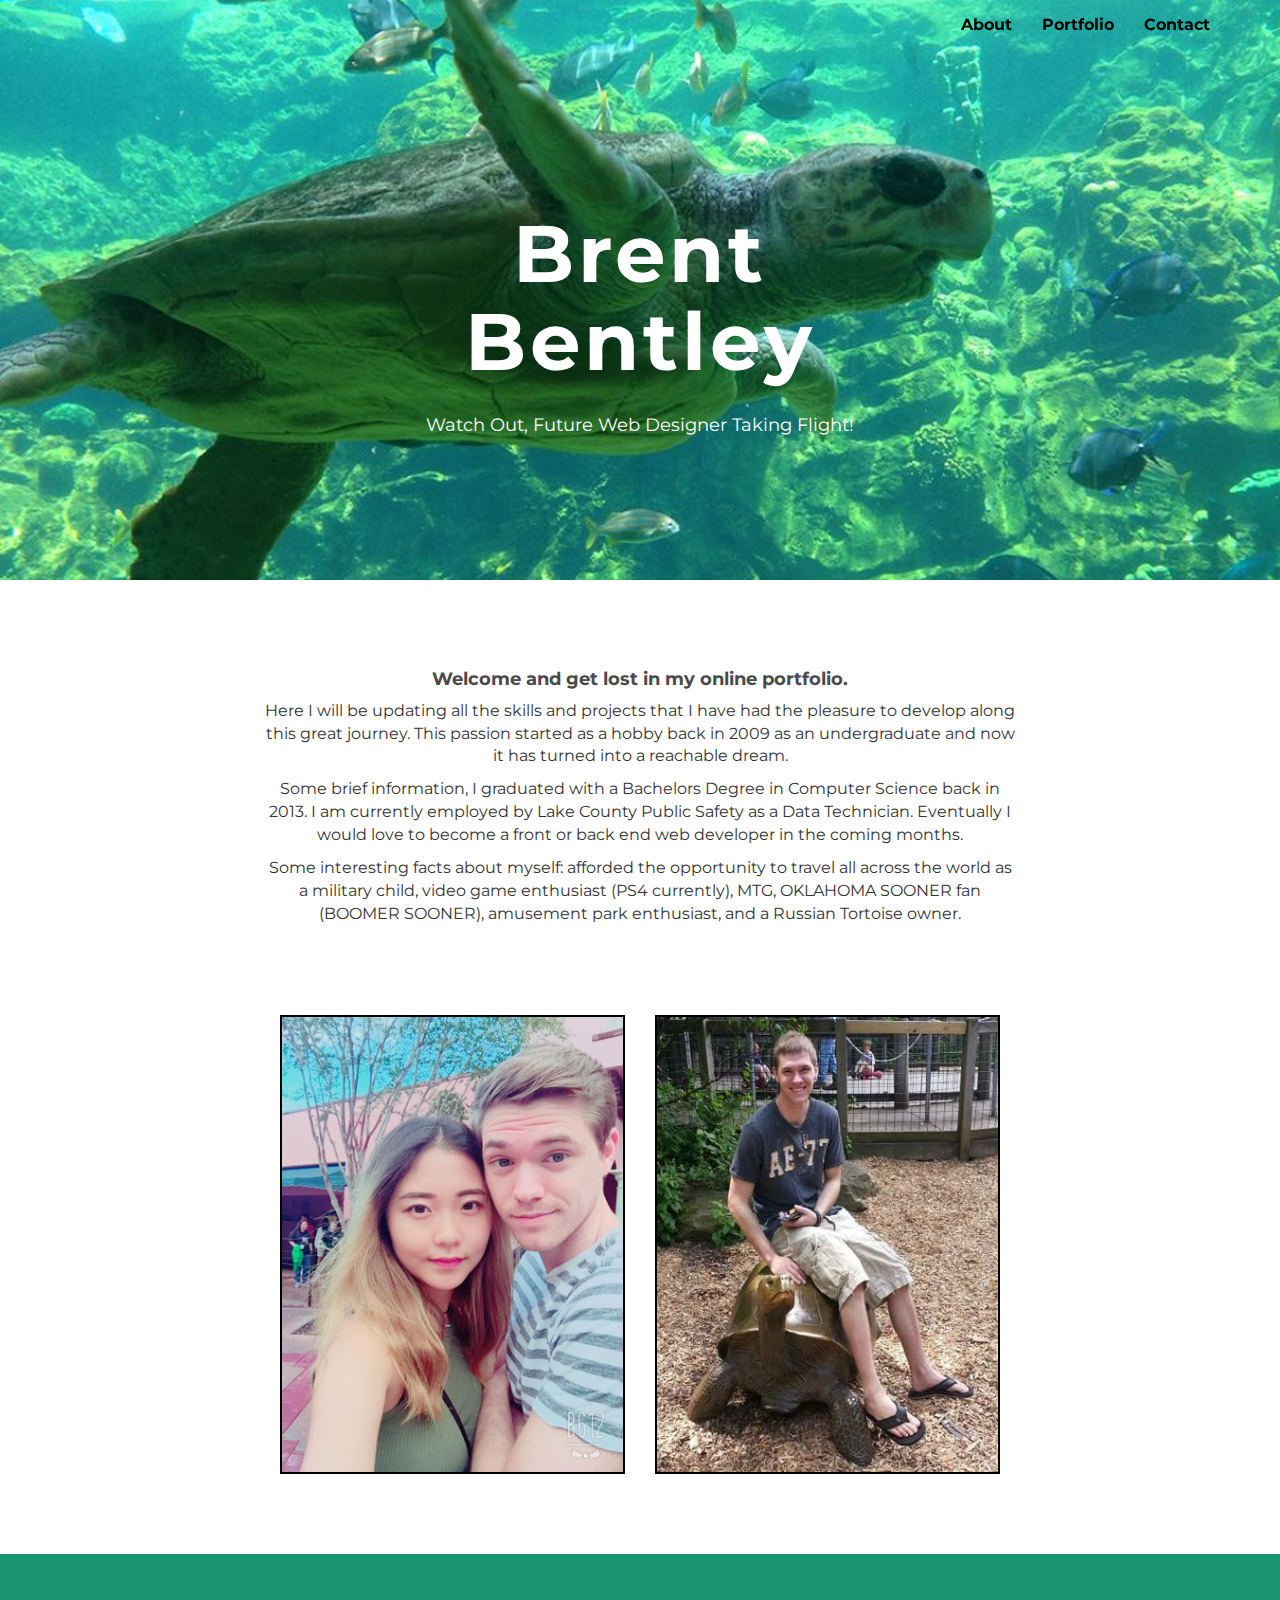
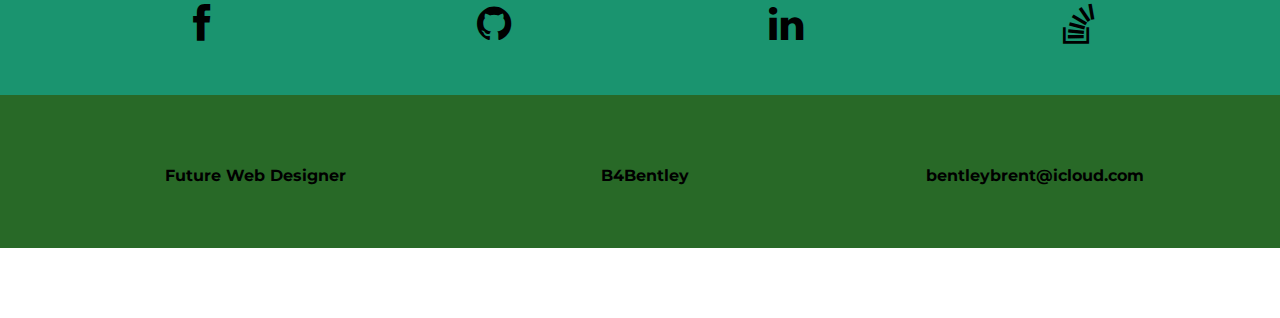
==== part1/index.html @ f428f180 "new adds" ====
<!DOCTYPE html>
<html lang="en">
  <head>
    <meta charset="utf-8">
    <meta http-equiv="X-UA-Compatible" content="IE=edge">
    <meta name="viewport" content="width=device-width, initial-scale=1">
 
    <title>Brent Portfolio</title>

    <!-- Bootstrap core CSS -->
    <link href="assets/css/bootstrap.css" rel="stylesheet">

    <!-- Custom styles for this template -->
    <link href="assets/css/style.css" rel="stylesheet">
    <link href="assets/css/font-awesome.min.css" rel="stylesheet">

  </head>

  <body>

    <!-- Static navbar -->
    <div class="navbar navbar-default navbar-fixed-top" role="navigation">
      <div class="container">
        <div class="navbar-collapse collapse">
          <ul class="nav navbar-nav navbar-right">
            <li><a href="index.html">About</a></li>
            <li><a href="portfolio.html">Portfolio</a></li>
            <li><a href="contact.html">Contact</a></li>
            
          </ul>
        </div><!--/.nav-collapse -->
      </div>
    </div>


	<div id="headerwrap">
	    <div class="container">
			<div class="row">
				<div class="col-lg-6 col-lg-offset-3">
					<h1>Brent Bentley</h1>
					<h4>Watch Out, Future Web Designer Taking Flight!</h4>
				</div>
			</div><! --/row -->
	    </div> <!-- /container -->
	</div><! --/headerwrap -->
	
	<section id="works"></section>
		<div class="container">
		<div class="row centered mt mb">
			<div class="col-lg-8 col-lg-offset-2">
				<h4>Welcome and get lost in my online portfolio.</h4>
				<p>Here I will be updating all the skills and projects that I have had the pleasure to develop along this great journey. This passion started as a hobby back in 2009 as an undergraduate and now it has turned into a reachable dream.</p>

				<p>Some brief information, I graduated with a Bachelors Degree in Computer Science back in 2013. I am currently employed by Lake County Public Safety as a Data Technician. Eventually I would love to become a front or back end web developer in the coming months.</p>

				<p>Some interesting facts about myself: afforded the opportunity to travel all across the world as a military child, video game enthusiast (PS4 currently), MTG, OKLAHOMA SOONER fan (BOOMER SOONER), amusement park enthusiast, and a Russian Tortoise owner.</p>
			</div>
			<div class="col-lg-8 col-lg-offset-2 mt">
				<div class="col-md-6">
				<img class="img-responsive aboutImg" src="assets/img/about1.png">
				</div>
				<div class="col-md-6">
				<img class="img-responsive aboutImg" src="assets/img/about2.png">
				</div>
			</div>

		</div><! --/row -->
	</div><! --/container -->
	
	<div id="social">
		<div class="container">
			<div class="row centered">

				<div class="col-lg-3">
					<a href="https://www.facebook.com/brent.bentley.3"><i class="fa fa-facebook"></i></a>
				</div>
				<div class="col-lg-3">
					<a href="https://github.com/b4bentley"><i class="fa fa-github"></i></a>
				</div>
				<div class="col-lg-3">
					<a href="https://www.linkedin.com/in/brent-bentley-88558241"><i class="fa fa-linkedin"></i></a>
				</div>
				<div class="col-lg-3">
					<a href="http://stackoverflow.com/users/6523895/b4bentley"><i class="fa fa-stack-overflow"></i></a>
				</div>

			
			</div><! --/row -->
		</div><! --/container -->
	</div><! --/social -->

	<div id="footerwrap">
		<div class="container">
			<div class="row centered">
				<div class="col-lg-4">
					<p><b>Future Web Designer</b></p>
				</div>
			
				<div class="col-lg-4">
					<p><b>B4Bentley<b></p>
				</div>
				<div class="col-lg-4">
					<p><b>bentleybrent@icloud.com<b></p>
				</div>
			</div>
		</div>
	</div><! --/footerwrap -->
	


    <!-- Bootstrap core JavaScript
    ================================================== -->
    <!-- Placed at the end of the document so the pages load faster -->
    <script src="https://ajax.googleapis.com/ajax/libs/jquery/1.11.0/jquery.min.js"></script>
    <script src="assets/js/bootstrap.min.js"></script>
  </body>
</html>
---- part1/assets/css/style.css ----
/*
 * Author: Carlos Alvarez
 */


/* ==========================================================================
   Base Styles, Bootstrap Modifications & Fonts Import
   ========================================================================== */

@import url(https://fonts.googleapis.com/css?family=Montserrat:400,700);


::-moz-selection {
    background: #f2c2c9;
    color: #a4003a;
    text-shadow: none;
}

::selection {
    background: #16a085;
    color: #a4003a;
    text-shadow: none;
}

/*
 * A better looking default horizontal rule
 */

 hr {
    display: block;
    height: 1px;
    border: 0;
    border-top: 1px solid #ccc;
    margin: 1em 0;
    padding: 0;
}

.centered {
	text-align: center
}

.mt {
	margin-top: 80px;
}

.mb {
	margin-bottom: 80px;
}

/* ==========================================================================
   General styles
   ========================================================================== */


body {
    font-family: 'Montserrat', sans-serif;
    font-weight: 400;
    font-size: 16px;

    -webkit-font-smoothing: antialiased;
    -webkit-overflow-scrolling: touch;
}

h1, h2, h3, h4, h5, h6 {
	font-weight: 700;
    color: #4a4a4a;
}


.navbar-brand {
	font-weight: 700;
}

.navbar-default .navbar-brand {
	color: #1abc9c;
}

.navbar-default {
	background-color: transparent;
	border-color: transparent;
}

.navbar-default .navbar-nav > .active > a, .navbar-default .navbar-nav > .active > a:hover, .navbar-default .navbar-nav > .active > a:focus {
	color: #1abc9c;
	background-color: transparent;
	border-bottom: 2px solid #1abc9c
}

.navbar-default .navbar-nav > li > a {
	/*color: #1abc9c;*/
	color: Black;
	font-weight: bolder;
}

/* ==========================================================================
   Wrap Sections
   ========================================================================== */

#headerwrap {
	background: url(../img/turtleCover.png) no-repeat center top;
	margin-top: -70px;
	padding-top: 250px;
	text-align:center;
	background-attachment: relative;
	background-position: center center;
	min-height: 650px;
	width: 100%;
	
    -webkit-background-size: 100%;
    -moz-background-size: 100%;
    -o-background-size: 100%;
    background-size: 100%;

    -webkit-background-size: cover;
    -moz-background-size: cover;
    -o-background-size: cover;
    background-size: cover;
}

#headerwrap h1 {
	color:#ffffff;
	padding-top: 10px;
	padding-bottom: 20px;
	letter-spacing: 4px;
	font-size: 80px;
	font-weight: bold;
}

#headerwrap h4 {
	font-weight: 400;
	color: #ffffff
}

#social {
	padding-top: 50px;
	padding-bottom: 50px;
	background-color: #1a946f;
}

#social i {
	font-size: 40px;
	color: black;
}

#social i:hover {
	color: #286927 ;
}

#footerwrap {
	padding-top: 70px;
	padding-bottom: 50px;
	background-color: #286927;
}

#footerwrap p {
	color: black;
	margin-left: 10px;
}

#workwrap {	
	background: url(../img/portCover.png) no-repeat center top;
	margin-top: -70px;
	padding-top: 250px;
	text-align:center;
	background-attachment: relative;
	background-position: center center;
	min-height: 650px;
	width: 100%;
	
    -webkit-background-size: 100%;
    -moz-background-size: 100%;
    -o-background-size: 100%;
    background-size: 100%;

    -webkit-background-size: cover;
    -moz-background-size: cover;
    -o-background-size: cover;
    background-size: cover;
}

#workwrap h1 {
	color:#ffffff;
	padding-top: 10px;
	padding-bottom: 20px;
	letter-spacing: 4px;
	font-size: 80px;
	font-weight: bold;
}

#workwrap h4 {
	font-weight: 400;
	color: #ffffff
}

#aboutwrap {	
	background: url(../img/turtleCover.png) no-repeat center top;
	margin-top: -70px;
	padding-top: 250px;
	text-align:center;
	background-attachment: relative;
	background-position: center center;
	min-height: 550px;
	width: 100%;
	
    -webkit-background-size: 100%;
    -moz-background-size: 100%;
    -o-background-size: 100%;
    background-size: 100%;

    -webkit-background-size: cover;
    -moz-background-size: cover;
    -o-background-size: cover;
    background-size: cover;
}

/* Gallery */
.gallery {
	margin-top: 30px;
	position: relative;
}

.gallery img:hover {
	opacity: 0.4;

}

.aboutImg{
	border: solid 2px black;
}

form{
	margin-top: 30px;
}
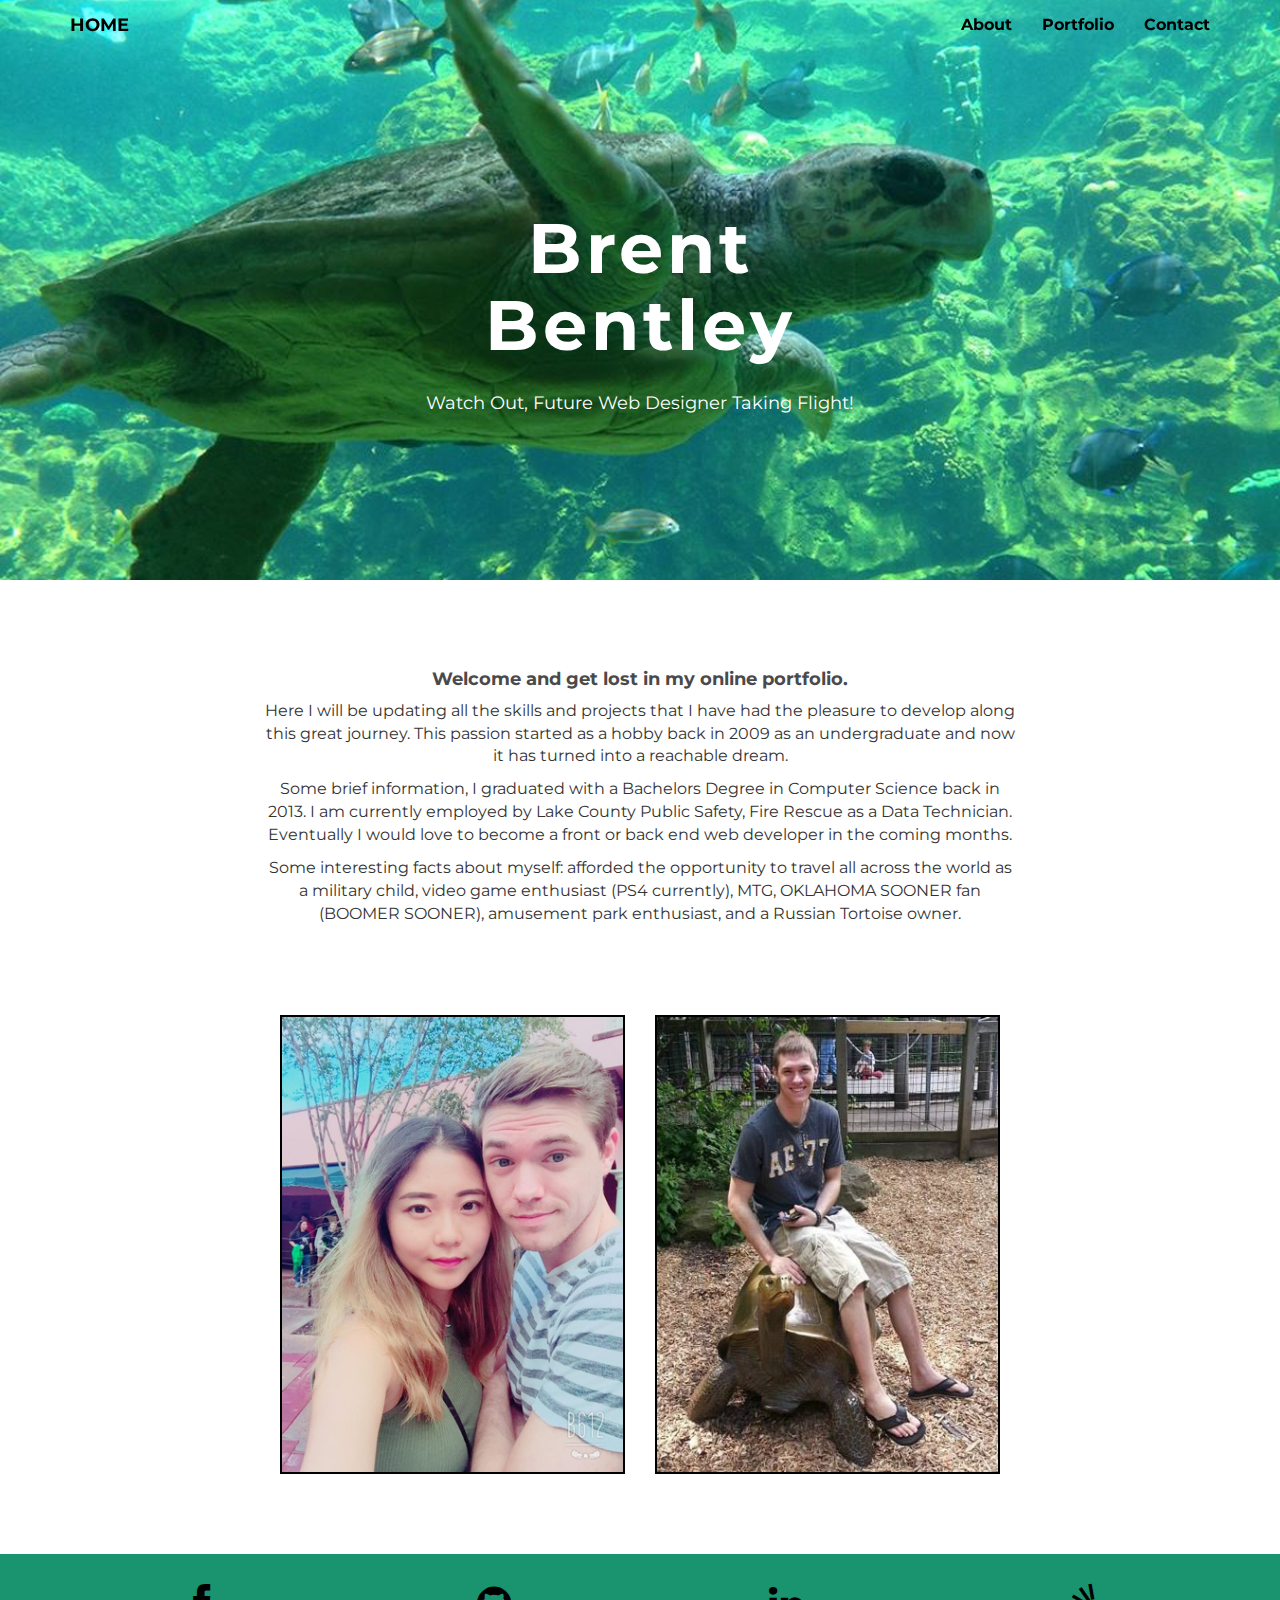
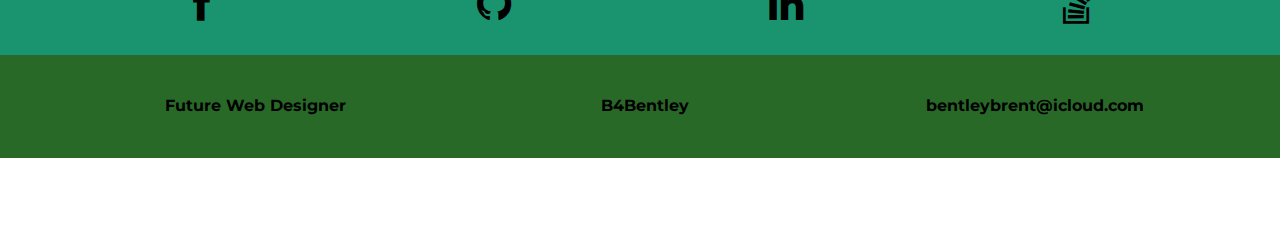
==== commit 3278301e: "changes to bootstrap" ====
--- a/part1/index.html
+++ b/part1/index.html
@@ -21,6 +21,16 @@
     <!-- Static navbar -->
     <div class="navbar navbar-default navbar-fixed-top" role="navigation">
       <div class="container">
+
+      	<div class="navbar-header">
+          	<button type="button" class="navbar-toggle" data-toggle="collapse" data-target=".navbar-collapse">
+            	<span class="sr-only">Toggle navigation</span>
+           	 	<span class="icon-bar"></span>
+           	 	<span class="icon-bar"></span>
+           	 	<span class="icon-bar"></span>
+          	</button>
+         	<a class="navbar-brand" href="index.html">HOME</a>
+        </div>
         <div class="navbar-collapse collapse">
           <ul class="nav navbar-nav navbar-right">
             <li><a href="index.html">About</a></li>
@@ -51,7 +61,7 @@
 				<h4>Welcome and get lost in my online portfolio.</h4>
 				<p>Here I will be updating all the skills and projects that I have had the pleasure to develop along this great journey. This passion started as a hobby back in 2009 as an undergraduate and now it has turned into a reachable dream.</p>
 
-				<p>Some brief information, I graduated with a Bachelors Degree in Computer Science back in 2013. I am currently employed by Lake County Public Safety as a Data Technician. Eventually I would love to become a front or back end web developer in the coming months.</p>
+				<p>Some brief information, I graduated with a Bachelors Degree in Computer Science back in 2013. I am currently employed by Lake County Public Safety, Fire Rescue as a Data Technician. Eventually I would love to become a front or back end web developer in the coming months.</p>
 
 				<p>Some interesting facts about myself: afforded the opportunity to travel all across the world as a military child, video game enthusiast (PS4 currently), MTG, OKLAHOMA SOONER fan (BOOMER SOONER), amusement park enthusiast, and a Russian Tortoise owner.</p>
 			</div>
--- a/part1/assets/css/style.css
+++ b/part1/assets/css/style.css
@@ -72,7 +72,7 @@
 }
 
 .navbar-default .navbar-brand {
-	color: #1abc9c;
+	color: black;
 }
 
 .navbar-default {
@@ -122,7 +122,7 @@
 	padding-top: 10px;
 	padding-bottom: 20px;
 	letter-spacing: 4px;
-	font-size: 80px;
+	font-size: 70px;
 	font-weight: bold;
 }
 
@@ -132,8 +132,8 @@
 }
 
 #social {
-	padding-top: 50px;
-	padding-bottom: 50px;
+	padding-top: 30px;
+	padding-bottom: 30px;
 	background-color: #1a946f;
 }
 
@@ -147,8 +147,8 @@
 }
 
 #footerwrap {
-	padding-top: 70px;
-	padding-bottom: 50px;
+	padding-top: 40px;
+	padding-bottom: 30px;
 	background-color: #286927;
 }
 
@@ -183,7 +183,7 @@
 	padding-top: 10px;
 	padding-bottom: 20px;
 	letter-spacing: 4px;
-	font-size: 80px;
+	font-size: 50px;
 	font-weight: bold;
 }
 
@@ -213,6 +213,15 @@
     background-size: cover;
 }
 
+#aboutwrap h1{
+	color:#ffffff;
+	padding-top: 10px;
+	padding-bottom: 20px;
+	letter-spacing: 4px;
+	font-size: 50px;
+	font-weight: bold;
+}
+
 /* Gallery */
 .gallery {
 	margin-top: 30px;
@@ -229,6 +238,6 @@
 }
 
 form{
-	margin-top: 30px;
-}
-
+	margin-top: 70px;
+}
+
